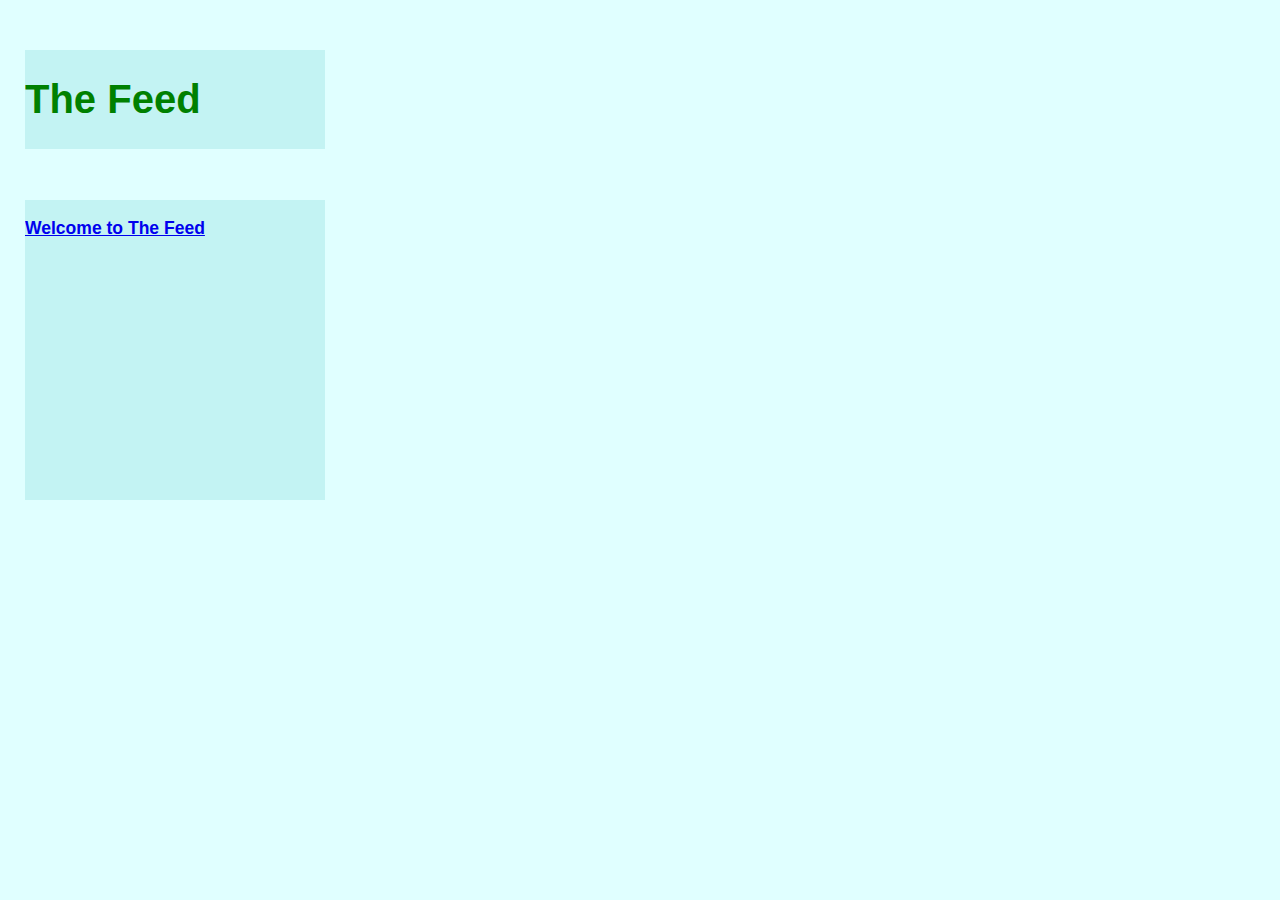
==== index.html @ 63a8bf18 "first commit" ====
<!DOCTYPE html>
<!--[if lt IE 7]>      <html class="no-js lt-ie9 lt-ie8 lt-ie7"> <![endif]-->
<!--[if IE 7]>         <html class="no-js lt-ie9 lt-ie8"> <![endif]-->
<!--[if IE 8]>         <html class="no-js lt-ie9"> <![endif]-->
<!--[if gt IE 8]>      <html class="no-js"> <!--<![endif]-->
<html>
    <head>
        <meta charset="utf-8">
        <meta http-equiv="X-UA-Compatible" content="IE=edge">
        <title>Welcome to the Feed!</title>
        <meta name="Tanzie's social media site" content="">
        <meta name="viewport" content="width=device-width, initial-scale=1">
        <link rel="stylesheet" href="css/stylesheet.css">
    </head>
    <body>
        <!--[if lt IE 7]>
            <p class="browsehappy">You are using an <strong>outdated</strong> browser. Please <a href="#">upgrade your browser</a> to improve your experience.</p>
        <![endif]-->
        <header>
            <h1>The Feed</h1>
        </header>
        <nav>
            <a href="thefeed.html">

             <h3>Welcome to The Feed</h3>
        </nav>
</script>
    </body>
</html>
---- css/stylesheet.css ----
body {
    background-color: lightcyan;
    font-family: 'Sora', sans-serif;
    max-width: 1200px;
    margin:auto;
    font-size: 20px;
}
header:hover{
    background-color: rgb(255, 175, 223);
}
header {
    background-color: rgb(195, 243, 243);
    color: green;
    font-size: 20px;
    font-family: 'Sora', sans-serif;
    width: 300px;
    position:fixed;
    top: 50px;
    left:25px;
}

nav:hover{
    background-color: rgb(255, 175, 223);
}
nav {
    background-color: rgb(195, 243, 243);
    font-size: 15px;
    color: green;
    font-family: 'Sora', sans-serif;
    width: 300px;
    height: 300px;
    position:fixed;
    top:200px; 
    left: 25px;
}

main {
    text-align: center;
    color: green;
    font-size: 20px;
    font-family: 'Sora', sans-serif;
    width: 650px;
    margin-left: 500px;
    padding: 50px;
    height: 300px;

}
section:hover{
    background-color: rgb(255, 139, 205);
}
section {
    background-color: rgb(195, 243, 243);
    color: green;
    border: 1px black;
    margin-top: 25px;
    text-align: center;
    padding: 15px;
    font-family: 'Sora', sans-serif;
}

section img:hover{
    background-color: rgb(255, 175, 223);
}

section img {
    background-color: rgb(195, 243, 243);
    color: green;
    border: 1px black;
    padding: 5px;
    font-family: 'Sora', sans-serif;
}
footer:hover{
    background-color: rgb(255, 175, 223);
}
footer {
    background-color: rgb(195, 243, 243);
    color: green;
    font-family: 'Sora', sans-serif;
    width: 300px;
    position:fixed;
    bottom: 50px;
    left: 25px;
}
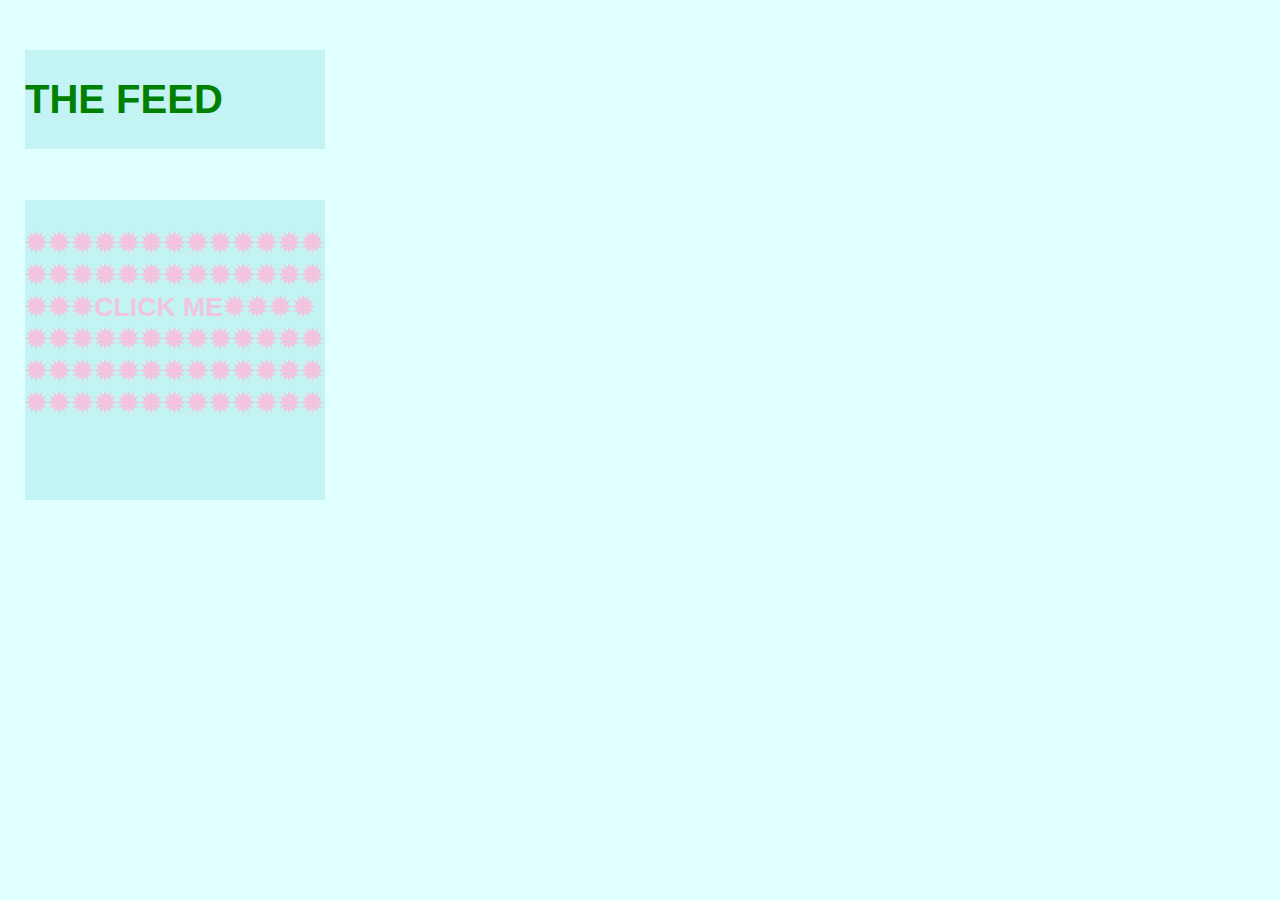
==== commit b85e549a: "update" ====
--- a/index.html
+++ b/index.html
@@ -17,12 +17,16 @@
             <p class="browsehappy">You are using an <strong>outdated</strong> browser. Please <a href="#">upgrade your browser</a> to improve your experience.</p>
         <![endif]-->
         <header>
-            <h1>The Feed</h1>
+            <h1>THE FEED</h1>
         </header>
         <nav>
             <a href="thefeed.html">
-
-             <h3>Welcome to The Feed</h3>
+             <h3> ✹✹✹✹✹✹✹✹✹✹✹✹✹
+                ✹✹✹✹✹✹✹✹✹✹✹✹✹
+                ✹✹✹CLICK ME✹✹✹✹
+                ✹✹✹✹✹✹✹✹✹✹✹✹✹
+                ✹✹✹✹✹✹✹✹✹✹✹✹✹
+                ✹✹✹✹✹✹✹✹✹✹✹✹✹</h3>
         </nav>
 </script>
     </body>
--- a/css/stylesheet.css
+++ b/css/stylesheet.css
@@ -21,6 +21,11 @@
     left:25px;
 }
 
+a {
+    text-decoration: none;
+    color:rgb(242, 196, 222);
+}
+
 nav:hover{
     background-color: rgb(255, 175, 223);
 }
@@ -35,6 +40,9 @@
     top:200px; 
     left: 25px;
 }
+h3 {
+    font-size: 20pt;
+}
 
 main {
     text-align: center;
@@ -47,6 +55,10 @@
     height: 300px;
 
 }
+
+main p {
+    font-size: 50pt;
+}
 section:hover{
     background-color: rgb(255, 139, 205);
 }
@@ -58,6 +70,10 @@
     text-align: center;
     padding: 15px;
     font-family: 'Sora', sans-serif;
+}
+
+section p{
+    font-size: 15pt;
 }
 
 section img:hover{
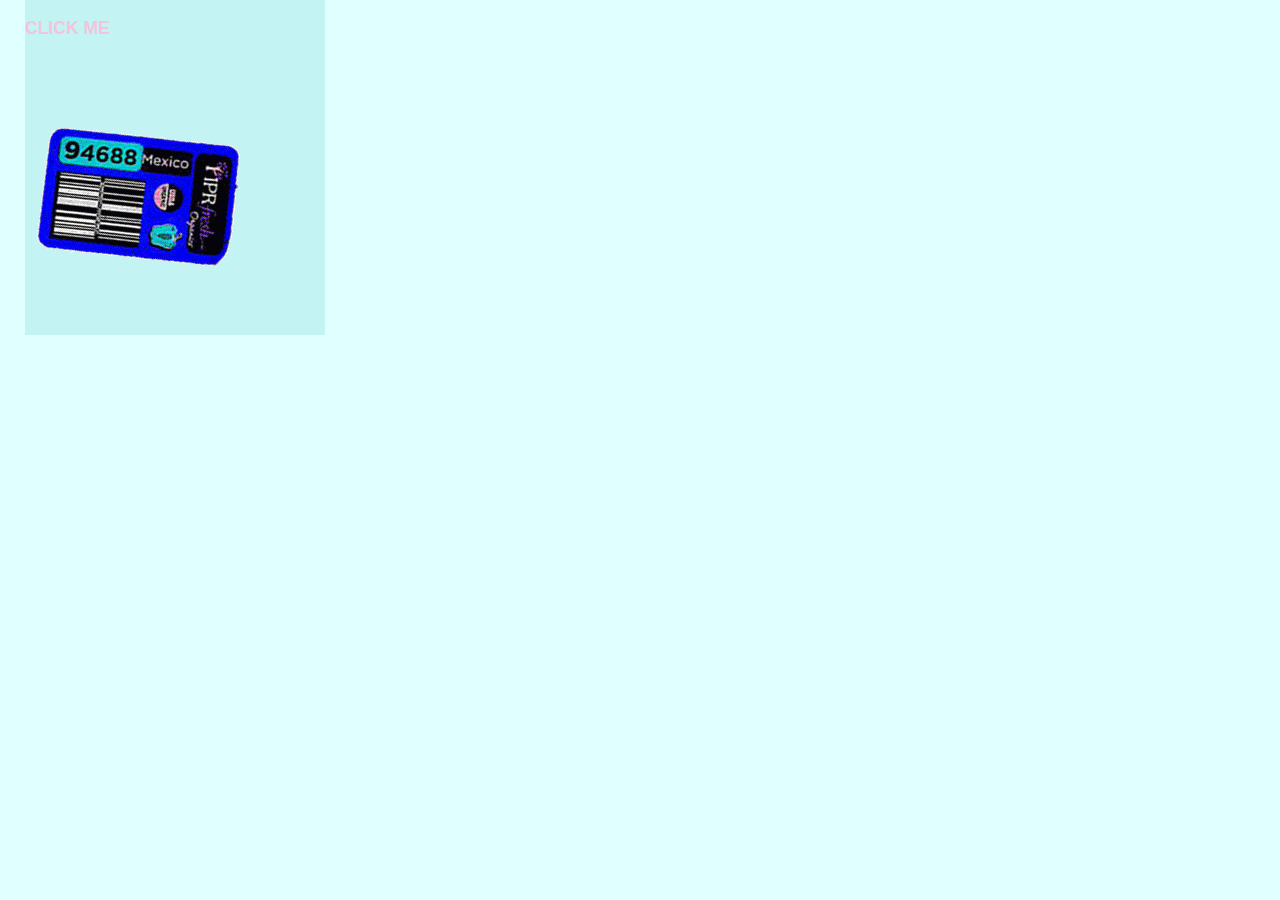
==== commit b21b678e: "update 3" ====
--- a/index.html
+++ b/index.html
@@ -8,7 +8,7 @@
         <meta charset="utf-8">
         <meta http-equiv="X-UA-Compatible" content="IE=edge">
         <title>Welcome to the Feed!</title>
-        <meta name="Tanzie's social media site" content="">
+        <meta name="Tanzie's Feed" content="">
         <meta name="viewport" content="width=device-width, initial-scale=1">
         <link rel="stylesheet" href="css/stylesheet.css">
     </head>
@@ -17,16 +17,13 @@
             <p class="browsehappy">You are using an <strong>outdated</strong> browser. Please <a href="#">upgrade your browser</a> to improve your experience.</p>
         <![endif]-->
         <header>
-            <h1>THE FEED</h1>
+            <h1>
+                <img src="img/sticker.gif" alt="gif">
+            </h1>
         </header>
         <nav>
             <a href="thefeed.html">
-             <h3> ✹✹✹✹✹✹✹✹✹✹✹✹✹
-                ✹✹✹✹✹✹✹✹✹✹✹✹✹
-                ✹✹✹CLICK ME✹✹✹✹
-                ✹✹✹✹✹✹✹✹✹✹✹✹✹
-                ✹✹✹✹✹✹✹✹✹✹✹✹✹
-                ✹✹✹✹✹✹✹✹✹✹✹✹✹</h3>
+             <h3>CLICK ME</h3>
         </nav>
 </script>
     </body>
--- a/css/stylesheet.css
+++ b/css/stylesheet.css
@@ -21,6 +21,7 @@
     left:25px;
 }
 
+
 a {
     text-decoration: none;
     color:rgb(242, 196, 222);
@@ -35,13 +36,16 @@
     color: green;
     font-family: 'Sora', sans-serif;
     width: 300px;
-    height: 300px;
     position:fixed;
-    top:200px; 
     left: 25px;
 }
-h3 {
-    font-size: 20pt;
+
+nav h1 {
+    top:400px; 
+}
+
+nav h2 {
+    top: 200px;
 }
 
 main {
@@ -57,8 +61,9 @@
 }
 
 main p {
-    font-size: 50pt;
+    font-size: 40pt;
 }
+
 section:hover{
     background-color: rgb(255, 139, 205);
 }
@@ -74,6 +79,15 @@
 
 section p{
     font-size: 15pt;
+}
+
+section p2 {
+    font-size: 10pt;
+    text-align: left;
+}
+
+Section p3 {
+    font-size: 50pt;
 }
 
 section img:hover{
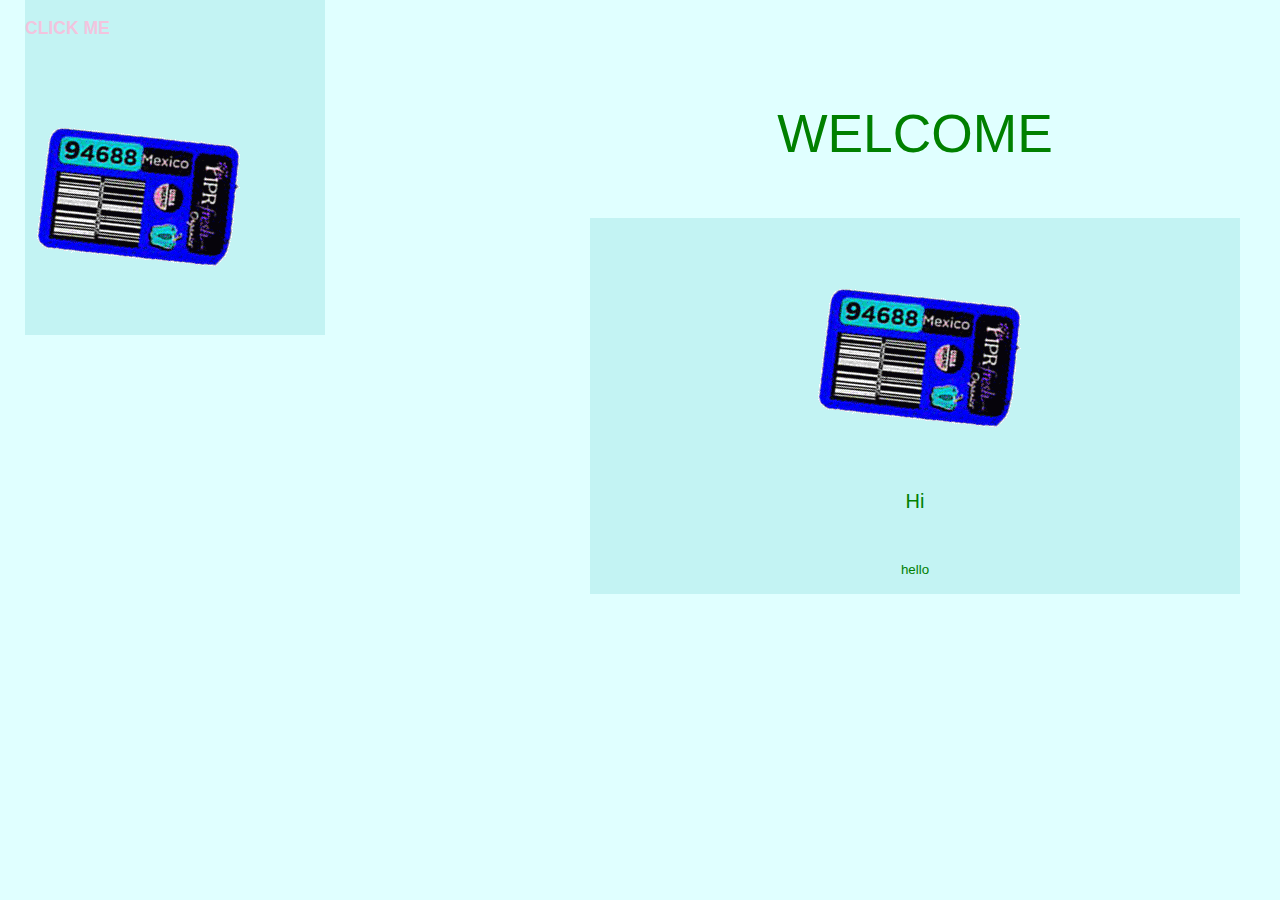
==== commit 136ecf1c: "update 4" ====
--- a/index.html
+++ b/index.html
@@ -25,6 +25,14 @@
             <a href="thefeed.html">
              <h3>CLICK ME</h3>
         </nav>
+        <main>
+            <p>WELCOME</p>
+            <section>
+                <img src="img/sticker.gif">
+                <p>Hi</p>
+                <br>
+                <p2>hello</p2>
+                
 </script>
     </body>
 </html>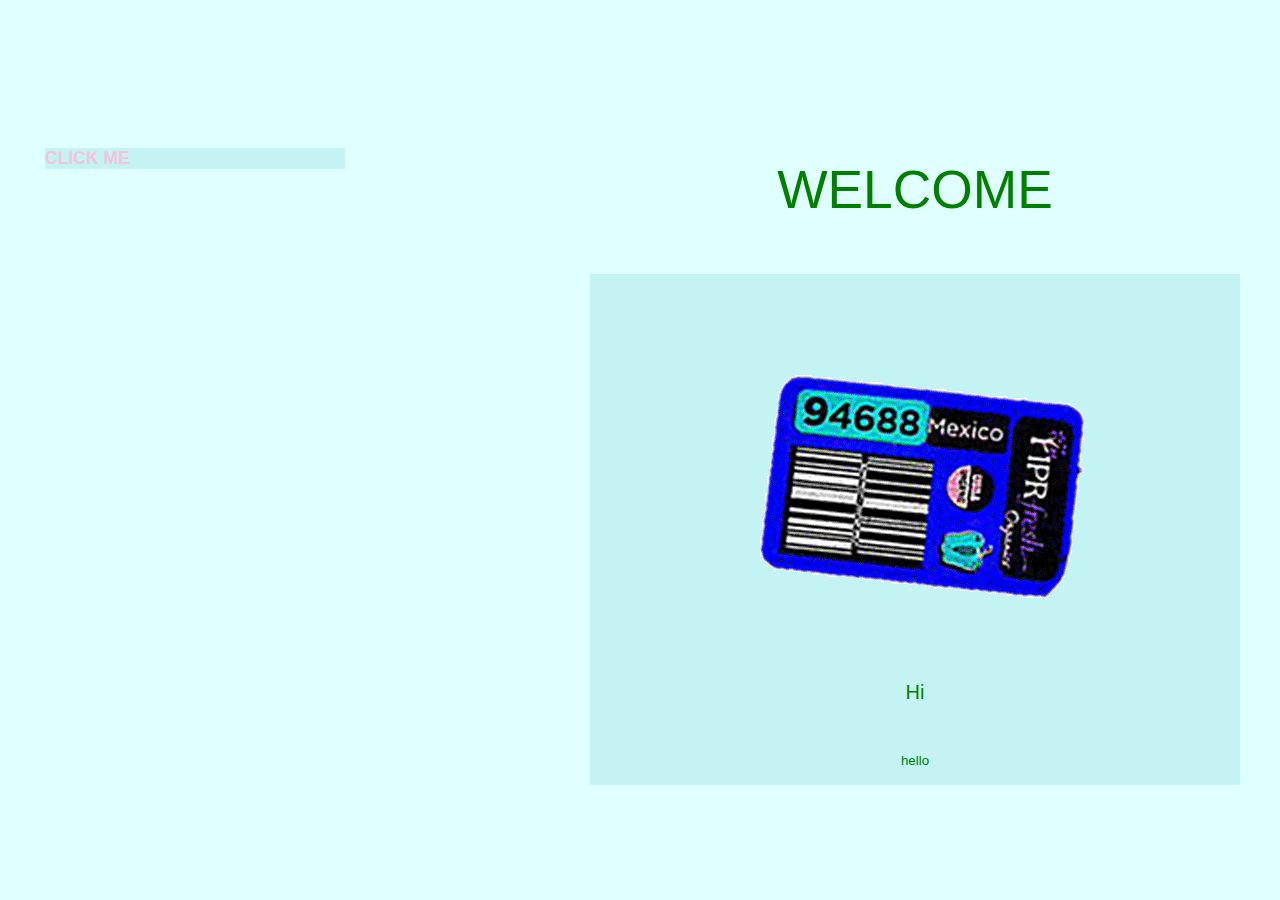
==== commit edba644c: "update5!" ====
--- a/index.html
+++ b/index.html
@@ -17,9 +17,6 @@
             <p class="browsehappy">You are using an <strong>outdated</strong> browser. Please <a href="#">upgrade your browser</a> to improve your experience.</p>
         <![endif]-->
         <header>
-            <h1>
-                <img src="img/sticker.gif" alt="gif">
-            </h1>
         </header>
         <nav>
             <a href="thefeed.html">
--- a/css/stylesheet.css
+++ b/css/stylesheet.css
@@ -11,12 +11,11 @@
     background-color: rgb(255, 175, 223);
 }
 header {
-    background-color: rgb(195, 243, 243);
     color: green;
     font-size: 20px;
     font-family: 'Sora', sans-serif;
     width: 300px;
-    position:fixed;
+    position:relative;
     top: 50px;
     left:25px;
 }
@@ -36,8 +35,9 @@
     color: green;
     font-family: 'Sora', sans-serif;
     width: 300px;
-    position:fixed;
-    left: 25px;
+    position: relative;
+    left: 5px;
+    top: 130px;
 }
 
 nav h1 {
@@ -46,6 +46,11 @@
 
 nav h2 {
     top: 200px;
+}
+
+nav h3 {
+    background-color: rgb(195, 243, 243);
+    font-size: 30;
 }
 
 main {
@@ -57,12 +62,17 @@
     margin-left: 500px;
     padding: 50px;
     height: 300px;
-
 }
 
 main p {
     font-size: 40pt;
+    margin-left: auto;
+    margin-right: auto;
+    top: 0px;
+    font-family: 'Sora', sans-serif;
 }
+
+
 
 section:hover{
     background-color: rgb(255, 139, 205);
@@ -109,7 +119,6 @@
     color: green;
     font-family: 'Sora', sans-serif;
     width: 300px;
-    position:fixed;
-    bottom: 50px;
+    bottom: 0px;
     left: 25px;
 }
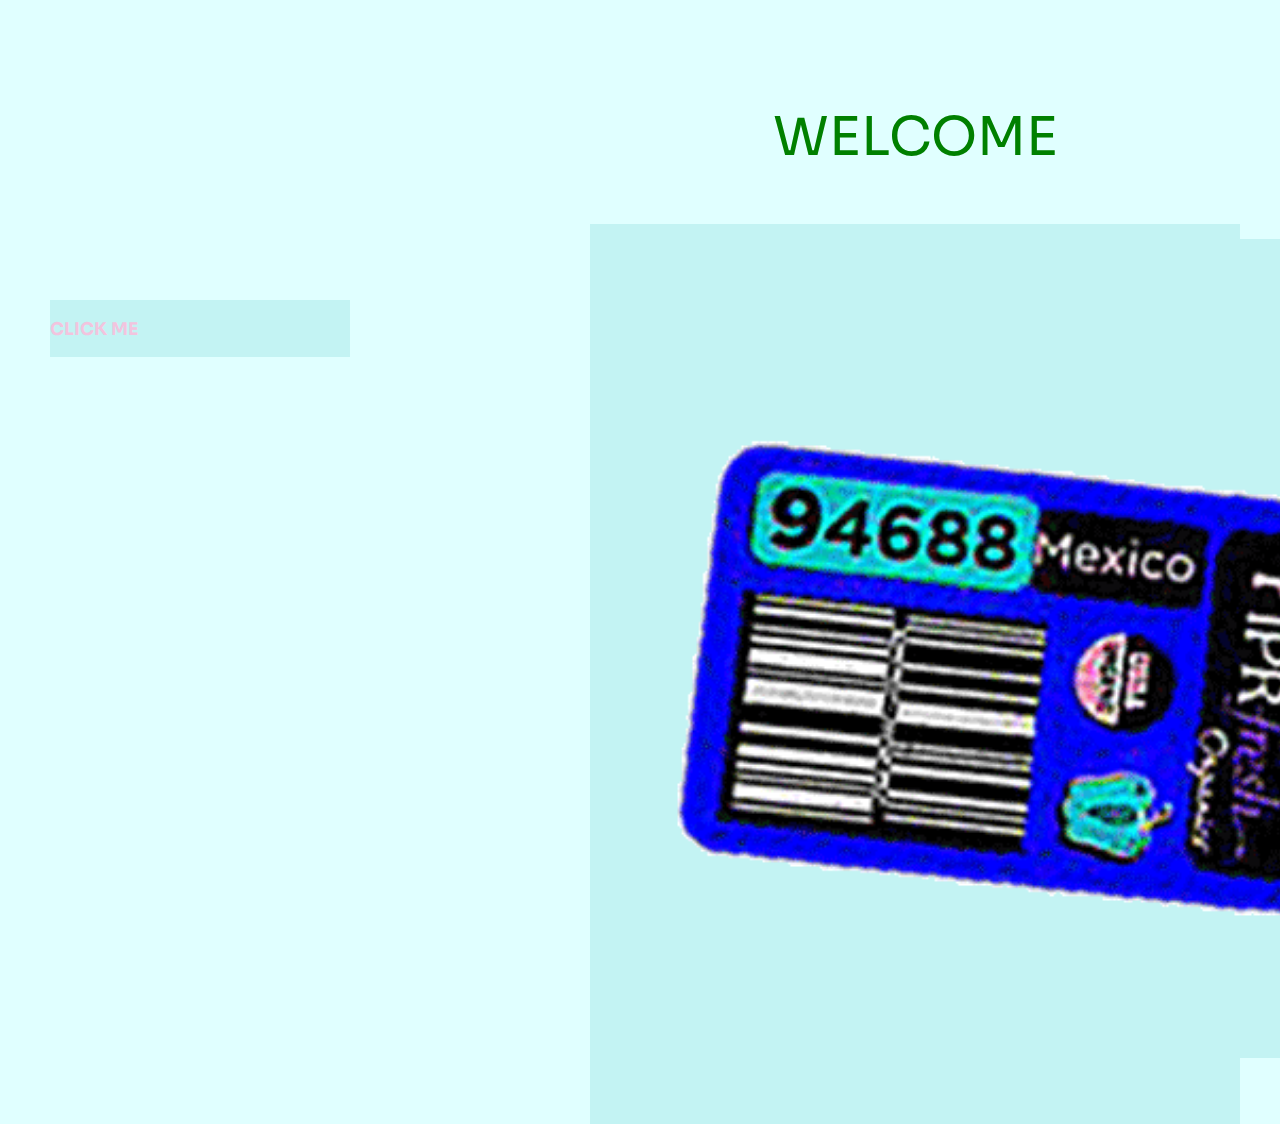
==== commit 85bdc473: "update final draft 1" ====
--- a/index.html
+++ b/index.html
@@ -3,6 +3,10 @@
 <!--[if IE 7]>         <html class="no-js lt-ie9 lt-ie8"> <![endif]-->
 <!--[if IE 8]>         <html class="no-js lt-ie9"> <![endif]-->
 <!--[if gt IE 8]>      <html class="no-js"> <!--<![endif]-->
+<style>
+    @import url('https://fonts.googleapis.com/css2?family=Sora:wght@800&display=swap');
+    </style>
+
 <html>
     <head>
         <meta charset="utf-8">
@@ -25,11 +29,12 @@
         <main>
             <p>WELCOME</p>
             <section>
+                <a>
                 <img src="img/sticker.gif">
-                <p>Hi</p>
+                <p> </p>
                 <br>
-                <p2>hello</p2>
-                
+                <p2> </p2>
+                </a>
 </script>
     </body>
 </html>--- a/css/stylesheet.css
+++ b/css/stylesheet.css
@@ -15,7 +15,7 @@
     font-size: 20px;
     font-family: 'Sora', sans-serif;
     width: 300px;
-    position:relative;
+    position:fixed;
     top: 50px;
     left:25px;
 }
@@ -35,9 +35,9 @@
     color: green;
     font-family: 'Sora', sans-serif;
     width: 300px;
-    position: relative;
-    left: 5px;
-    top: 130px;
+    position: fixed;
+    left: 50px;
+    top: 300px;
 }
 
 nav h1 {
@@ -49,6 +49,11 @@
 }
 
 nav h3 {
+    background-color: rgb(195, 243, 243);
+    font-size: 30;
+}
+
+nav h4 {
     background-color: rgb(195, 243, 243);
     font-size: 30;
 }
@@ -65,6 +70,7 @@
 }
 
 main p {
+    color: green;
     font-size: 40pt;
     margin-left: auto;
     margin-right: auto;
@@ -98,6 +104,7 @@
 
 Section p3 {
     font-size: 50pt;
+    text-align:left;
 }
 
 section img:hover{
@@ -111,6 +118,17 @@
     padding: 5px;
     font-family: 'Sora', sans-serif;
 }
+
+section a img {
+    background-color:rgb(195, 243, 243);
+    color: green;
+    border: 1px black;
+    padding: 30px;
+    font-family: 'Sora', sans-serif;
+    height:120%;
+    width:120%;
+}
+
 footer:hover{
     background-color: rgb(255, 175, 223);
 }
@@ -119,6 +137,7 @@
     color: green;
     font-family: 'Sora', sans-serif;
     width: 300px;
+    position: fixed;
     bottom: 0px;
     left: 25px;
 }
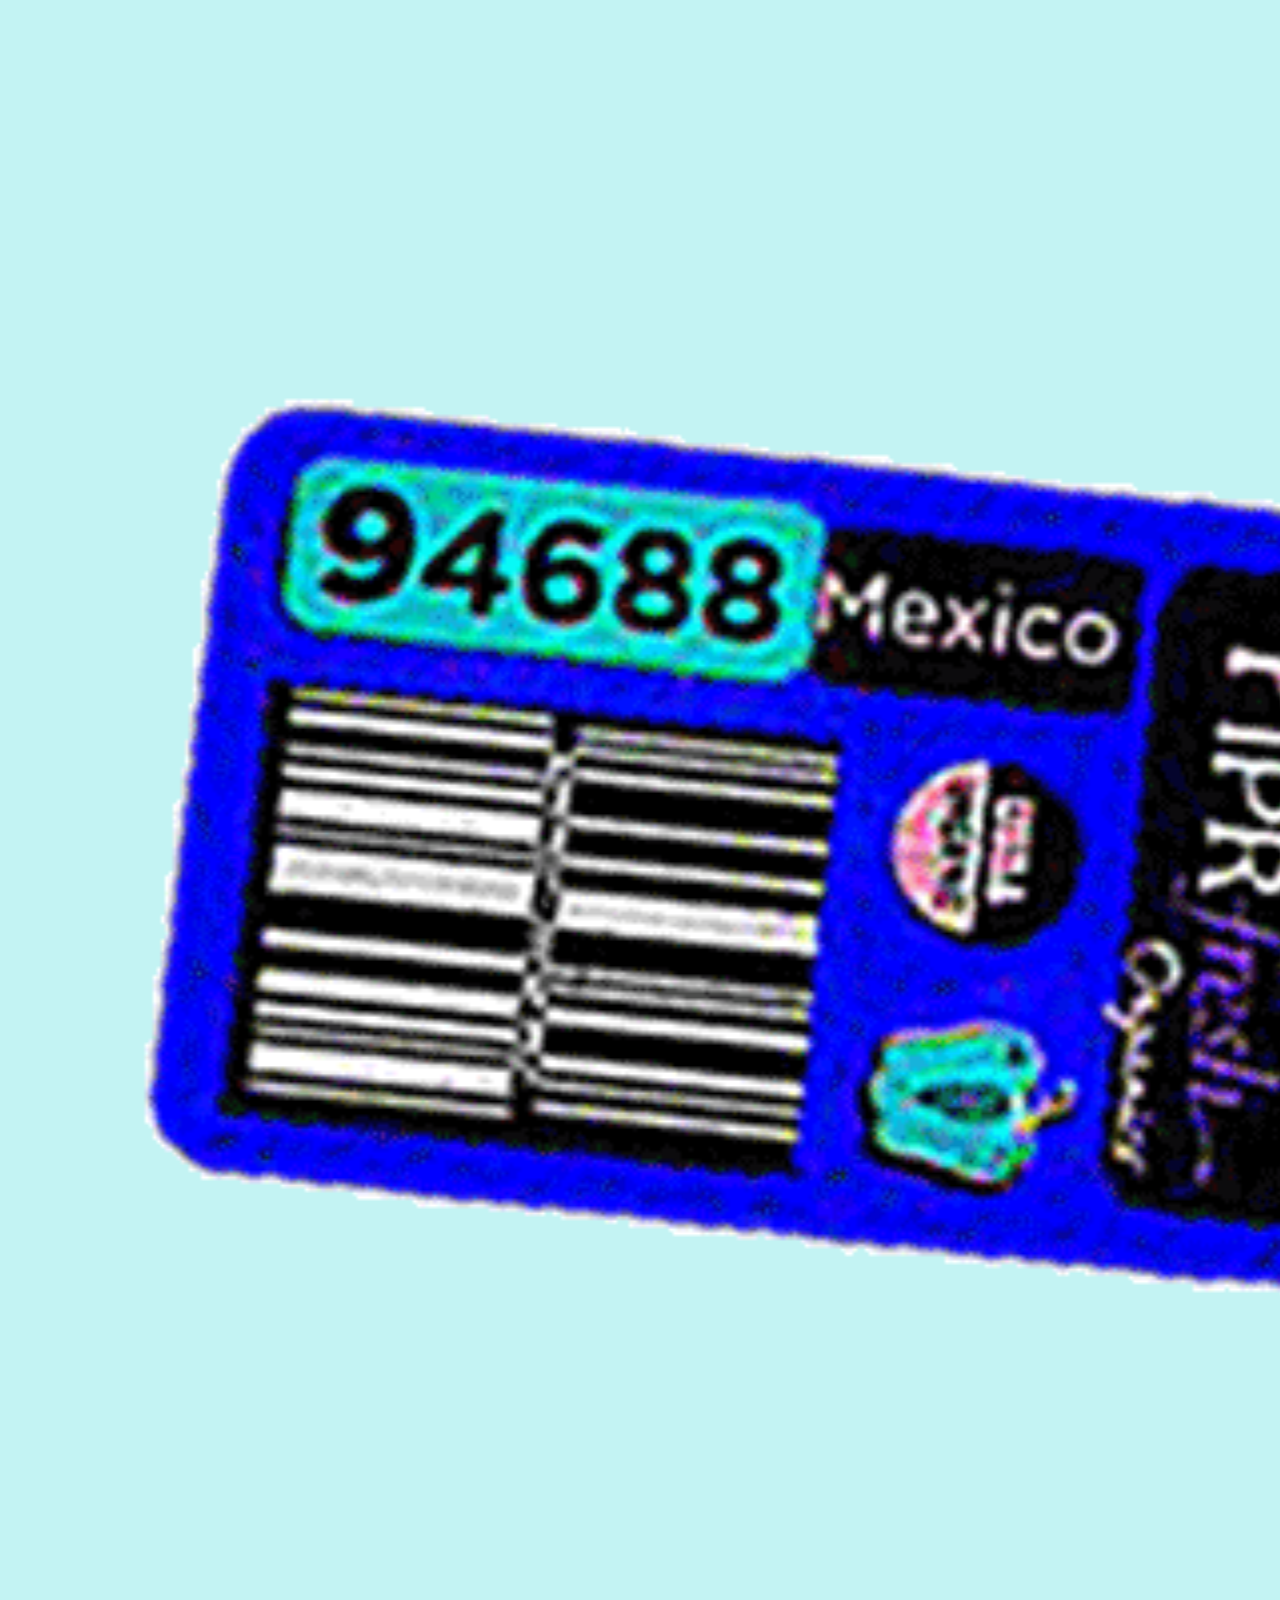
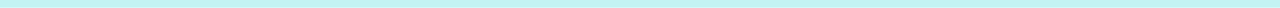
==== commit 030b403b: "final day commit 1" ====
--- a/index.html
+++ b/index.html
@@ -20,21 +20,14 @@
         <!--[if lt IE 7]>
             <p class="browsehappy">You are using an <strong>outdated</strong> browser. Please <a href="#">upgrade your browser</a> to improve your experience.</p>
         <![endif]-->
-        <header>
-        </header>
-        <nav>
-            <a href="thefeed.html">
-             <h3>CLICK ME</h3>
-        </nav>
-        <main>
-            <p>WELCOME</p>
-            <section>
-                <a>
+        <main> 
+            <section class="splash">
+                    <a href="thefeed.html">
                 <img src="img/sticker.gif">
-                <p> </p>
                 <br>
-                <p2> </p2>
-                </a>
+            </section>
+        </main>
+
 </script>
     </body>
 </html>--- a/css/stylesheet.css
+++ b/css/stylesheet.css
@@ -26,9 +26,6 @@
     color:rgb(242, 196, 222);
 }
 
-nav:hover{
-    background-color: rgb(255, 175, 223);
-}
 nav {
     background-color: rgb(195, 243, 243);
     font-size: 15px;
@@ -59,7 +56,7 @@
 }
 
 main {
-    text-align: center;
+
     color: green;
     font-size: 20px;
     font-family: 'Sora', sans-serif;
@@ -76,8 +73,8 @@
     margin-right: auto;
     top: 0px;
     font-family: 'Sora', sans-serif;
+    text-align: center;
 }
-
 
 
 section:hover{
@@ -88,9 +85,9 @@
     color: green;
     border: 1px black;
     margin-top: 25px;
-    text-align: center;
     padding: 15px;
     font-family: 'Sora', sans-serif;
+
 }
 
 section p{
@@ -103,7 +100,7 @@
 }
 
 Section p3 {
-    font-size: 50pt;
+    font-size: 20pt;
     text-align:left;
 }
 
@@ -117,16 +114,19 @@
     border: 1px black;
     padding: 5px;
     font-family: 'Sora', sans-serif;
+    text-align: center;
 }
 
-section a img {
-    background-color:rgb(195, 243, 243);
-    color: green;
-    border: 1px black;
-    padding: 30px;
-    font-family: 'Sora', sans-serif;
-    height:120%;
-    width:120%;
+.splash {
+    background-color: none;
+    scale: 400%;
+    margin-top: 550px;
+    margin-left: -300px;
+    text-align: center;
+}
+
+.splash:hover {
+    background-color: rgb(195, 243, 243);
 }
 
 footer:hover{
